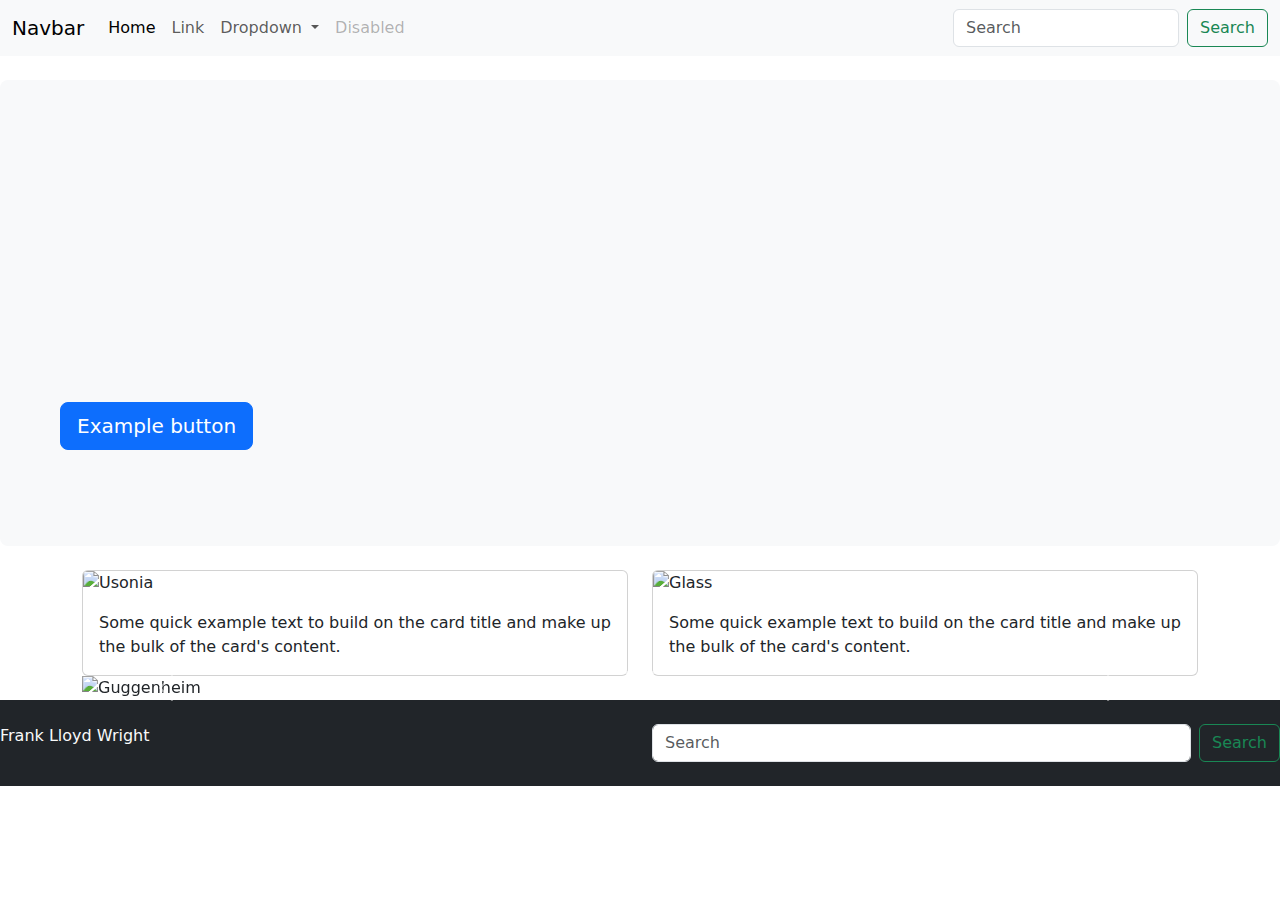
==== bootstrap/index.html @ 6cfae258 "Add files via upload" ====
<!doctype html>
<html lang="en">
  <head>
    <meta charset="utf-8">
    <meta name="viewport" content="width=device-width, initial-scale=1">
    <title>Frank Lloyd Wright Site</title>
      <link href="https://cdn.jsdelivr.net/npm/bootstrap@5.3.3/dist/css/bootstrap.min.css" rel="stylesheet" integrity="sha384-QWTKZyjpPEjISv5WaRU9OFeRpok6YctnYmDr5pNlyT2bRjXh0JMhjY6hW+ALEwIH" crossorigin="anonymous">
      <link href="style.css" rel="stylesheet" type="text/css">
  </head>
  <body>
    <nav class="navbar navbar-expand-lg bg-body-tertiary">
  <div class="container-fluid">
    <a class="navbar-brand" href="#">Navbar</a>
    <button class="navbar-toggler" type="button" data-bs-toggle="collapse" data-bs-target="#navbarSupportedContent" aria-controls="navbarSupportedContent" aria-expanded="false" aria-label="Toggle navigation">
      <span class="navbar-toggler-icon"></span>
    </button>
    <div class="collapse navbar-collapse" id="navbarSupportedContent">
      <ul class="navbar-nav me-auto mb-2 mb-lg-0">
        <li class="nav-item">
          <a class="nav-link active" aria-current="page" href="#">Home</a>
        </li>
        <li class="nav-item">
          <a class="nav-link" href="#">Link</a>
        </li>
        <li class="nav-item dropdown">
          <a class="nav-link dropdown-toggle" href="#" role="button" data-bs-toggle="dropdown" aria-expanded="false">
            Dropdown
          </a>
          <ul class="dropdown-menu">
            <li><a class="dropdown-item" href="#">Action</a></li>
            <li><a class="dropdown-item" href="#">Another action</a></li>
            <li><hr class="dropdown-divider"></li>
            <li><a class="dropdown-item" href="#">Something else here</a></li>
          </ul>
        </li>
        <li class="nav-item">
          <a class="nav-link disabled" aria-disabled="true">Disabled</a>
        </li>
      </ul>
      <form class="d-flex" role="search">
        <input class="form-control me-2" type="search" placeholder="Search" aria-label="Search">
        <button class="btn btn-outline-success" type="submit">Search</button>
      </form>
    </div>
  </div>
</nav>
    <div class="py-4">  
      <div class="p-5 mb-4 bg-body-tertiary rounded-3">
      <div class="container-fluid py-5 water">
        <h1 class="display-5 fw-bold text-light">Custom jumbotron</h1>
        <p class="col-md-8 fs-4 text-light">Using a series of utilities, you can create this jumbotron, just like the one in previous versions of Bootstrap. Check out the examples below for how you can remix and restyle it to your liking.</p>
        <button class="btn btn-primary btn-lg" type="button">Example button</button>
      </div>
    </div>
    <div class="container">
        <div class="row">
            <div class="col">
                        <div class="card">
              <img src="img/usonia.jpg" class="card-img-top" alt="Usonia">
              <div class="card-body">
                <p class="card-text">Some quick example text to build on the card title and make up the bulk of the card's content.</p>
              </div>
            </div>
            </div> 
            <div class="col">
                        <div class="card">
              <img src="img/glass.jpg" class="card-img-top" alt="Glass">
              <div class="card-body">
                <p class="card-text">Some quick example text to build on the card title and make up the bulk of the card's content.</p>
              </div>
            </div>
            
            </div> 
        
        
        </div>
    
        </div>
        
        <div class="container">
            <div id="carouselExampleCaptions" class="carousel slide">
  <div class="carousel-indicators">
    <button type="button" data-bs-target="#carouselExampleCaptions" data-bs-slide-to="0" class="active" aria-current="true" aria-label="Slide 1"></button>
    <button type="button" data-bs-target="#carouselExampleCaptions" data-bs-slide-to="1" aria-label="Slide 2"></button>
    <button type="button" data-bs-target="#carouselExampleCaptions" data-bs-slide-to="2" aria-label="Slide 3"></button>
  </div>
  <div class="carousel-inner">
    <div class="carousel-item active">
      <img src="img/gugg.jpg" class="d-block w-100" alt="Guggenheim">
      <div class="carousel-caption d-none d-md-block">
        <h5>First slide label</h5>
        <p>Some representative placeholder content for the first slide.</p>
      </div>
    </div>
    <div class="carousel-item">
      <img src="img/palmer.jpg" class="d-block w-100" alt="Palmer House">
      <div class="carousel-caption d-none d-md-block">
        <h5>Second slide label</h5>
        <p>Some representative placeholder content for the second slide.</p>
      </div>
    </div>
    <div class="carousel-item">
      <img src="img/fw.jpg" class="d-block w-100" alt="FW">
      <div class="carousel-caption d-none d-md-block">
        <h5>Third slide label</h5>
        <p>Some representative placeholder content for the third slide.</p>
      </div>
    </div>
  </div>
  <button class="carousel-control-prev" type="button" data-bs-target="#carouselExampleCaptions" data-bs-slide="prev">
    <span class="carousel-control-prev-icon" aria-hidden="true"></span>
    <span class="visually-hidden">Previous</span>
  </button>
  <button class="carousel-control-next" type="button" data-bs-target="#carouselExampleCaptions" data-bs-slide="next">
    <span class="carousel-control-next-icon" aria-hidden="true"></span>
    <span class="visually-hidden">Next</span>
  </button>
</div>
        
        </div>
        
        <div class="bg-dark py-4">
            <div class="row">
                <div class="col text-light">
                Frank Lloyd Wright
                </div>
                
                <div class="col">
                    <form class="d-flex" role="search">
        <input class="form-control me-2" type="search" placeholder="Search" aria-label="Search">
        <button class="btn btn-outline-success" type="submit">Search</button>
      </form>
                </div>
            
            
            </div>
        
        </div>
<!--
    <h1>Hello, world!</h1>
      
      <div class="container bg-secondary">
        <div class="row">
          <div class="col-sm align-self-start text-primary"> One of three columns</div> 
            <div class="col-sm align-self-center"> One of three columns</div>
          <div class="col-sm align-self-end"> One of three columns</div>
          </div>
      </div>
        </div> 
-->
      <script src="https://cdn.jsdelivr.net/npm/bootstrap@5.3.3/dist/js/bootstrap.bundle.min.js" integrity="sha384-YvpcrYf0tY3lHB60NNkmXc5s9fDVZLESaAA55NDzOxhy9GkcIdslK1eN7N6jIeHz" crossorigin="anonymous"></script>
      <script src="https://cdn.jsdelivr.net/npm/@popperjs/core@2.11.8/dist/umd/popper.min.js" integrity="sha384-I7E8VVD/ismYTF4hNIPjVp/Zjvgyol6VFvRkX/vR+Vc4jQkC+hVqc2pM8ODewa9r" crossorigin="anonymous"></script>
<script src="https://cdn.jsdelivr.net/npm/bootstrap@5.3.3/dist/js/bootstrap.min.js" integrity="sha384-0pUGZvbkm6XF6gxjEnlmuGrJXVbNuzT9qBBavbLwCsOGabYfZo0T0to5eqruptLy" crossorigin="anonymous"></script>
  </body>
</html>
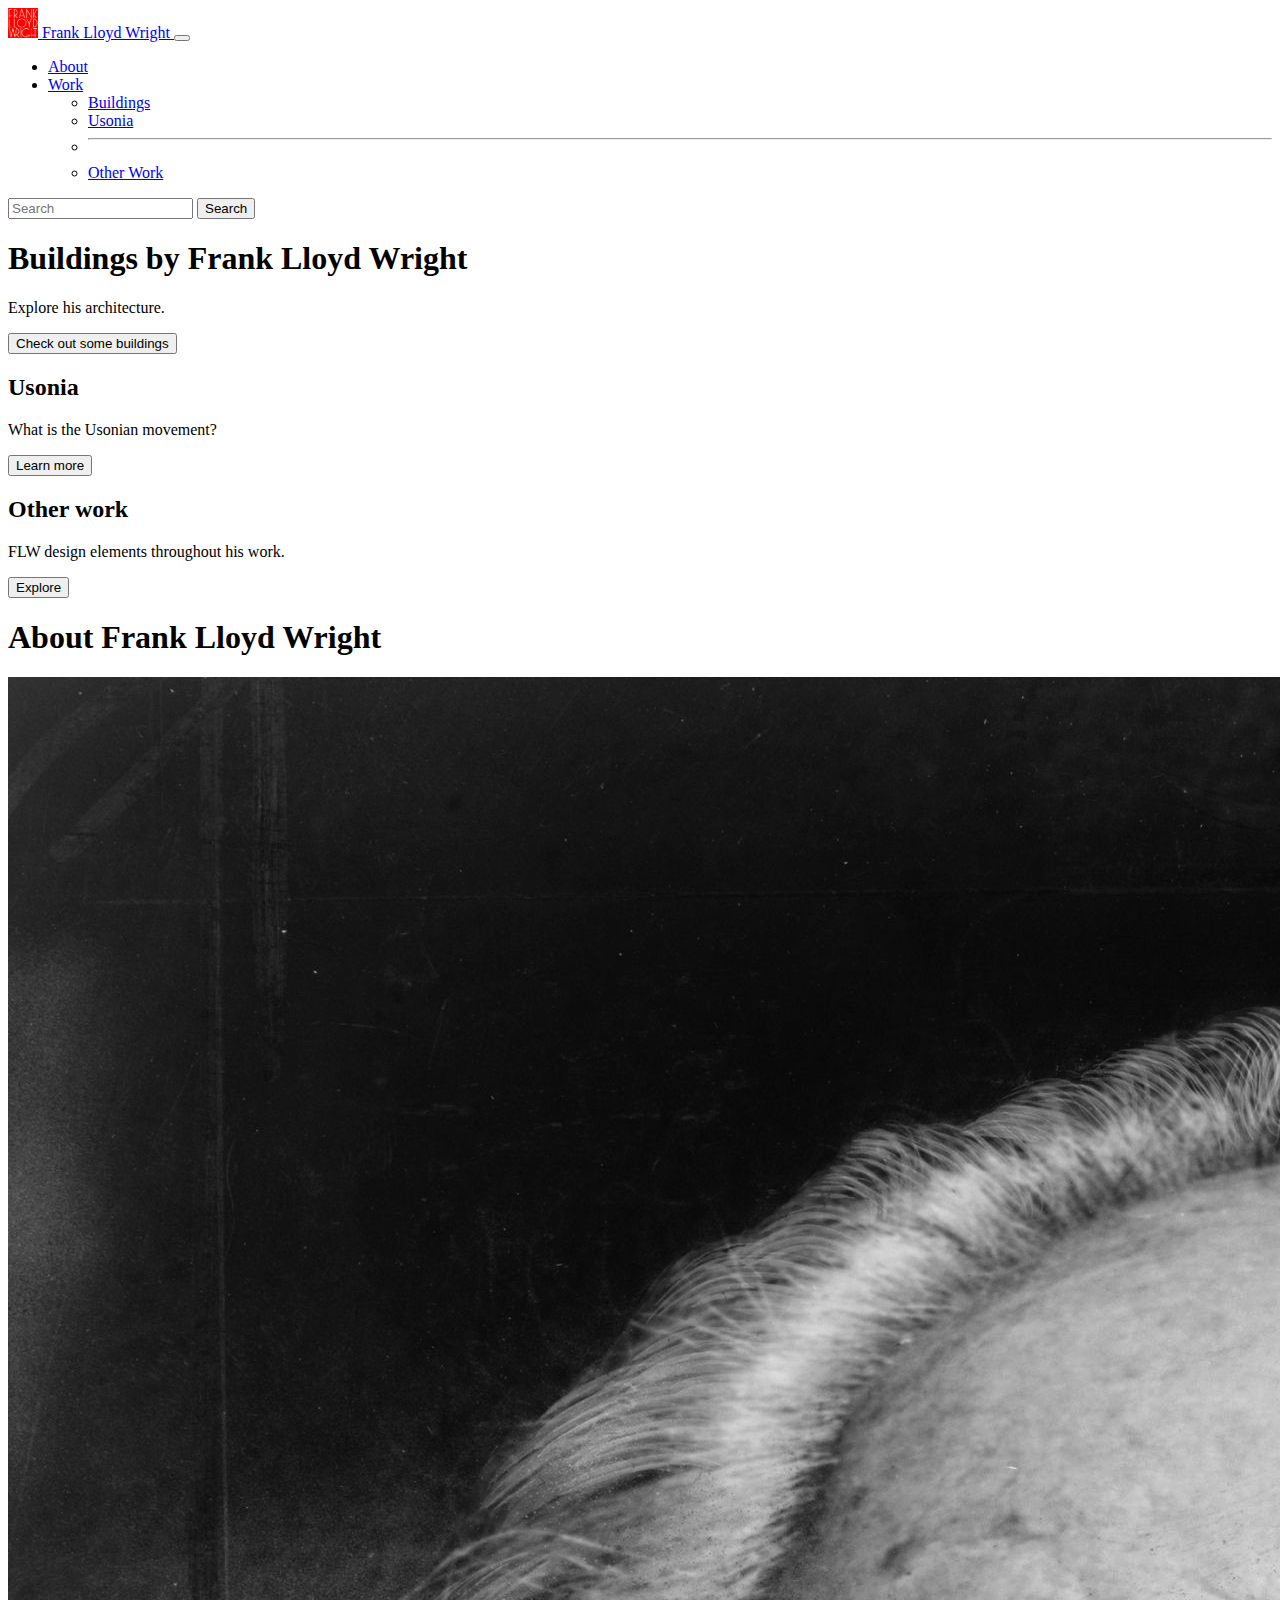
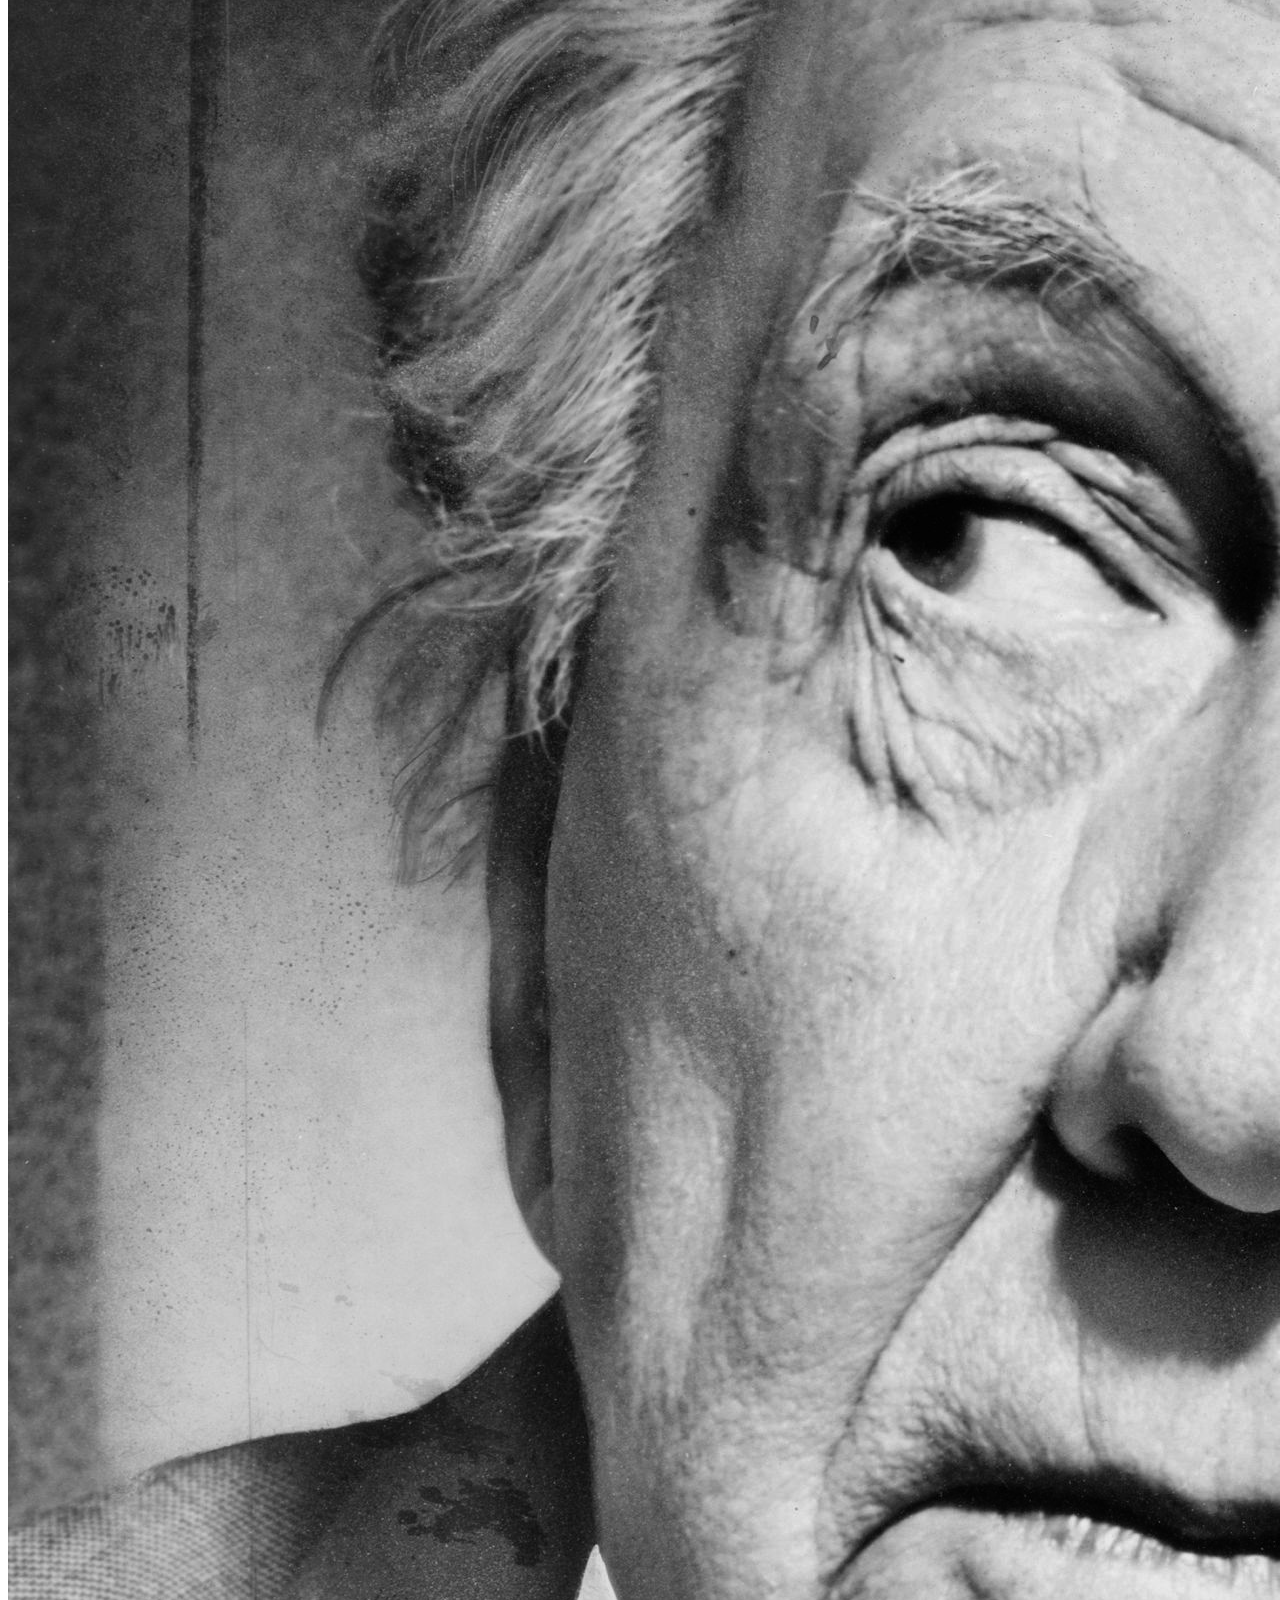
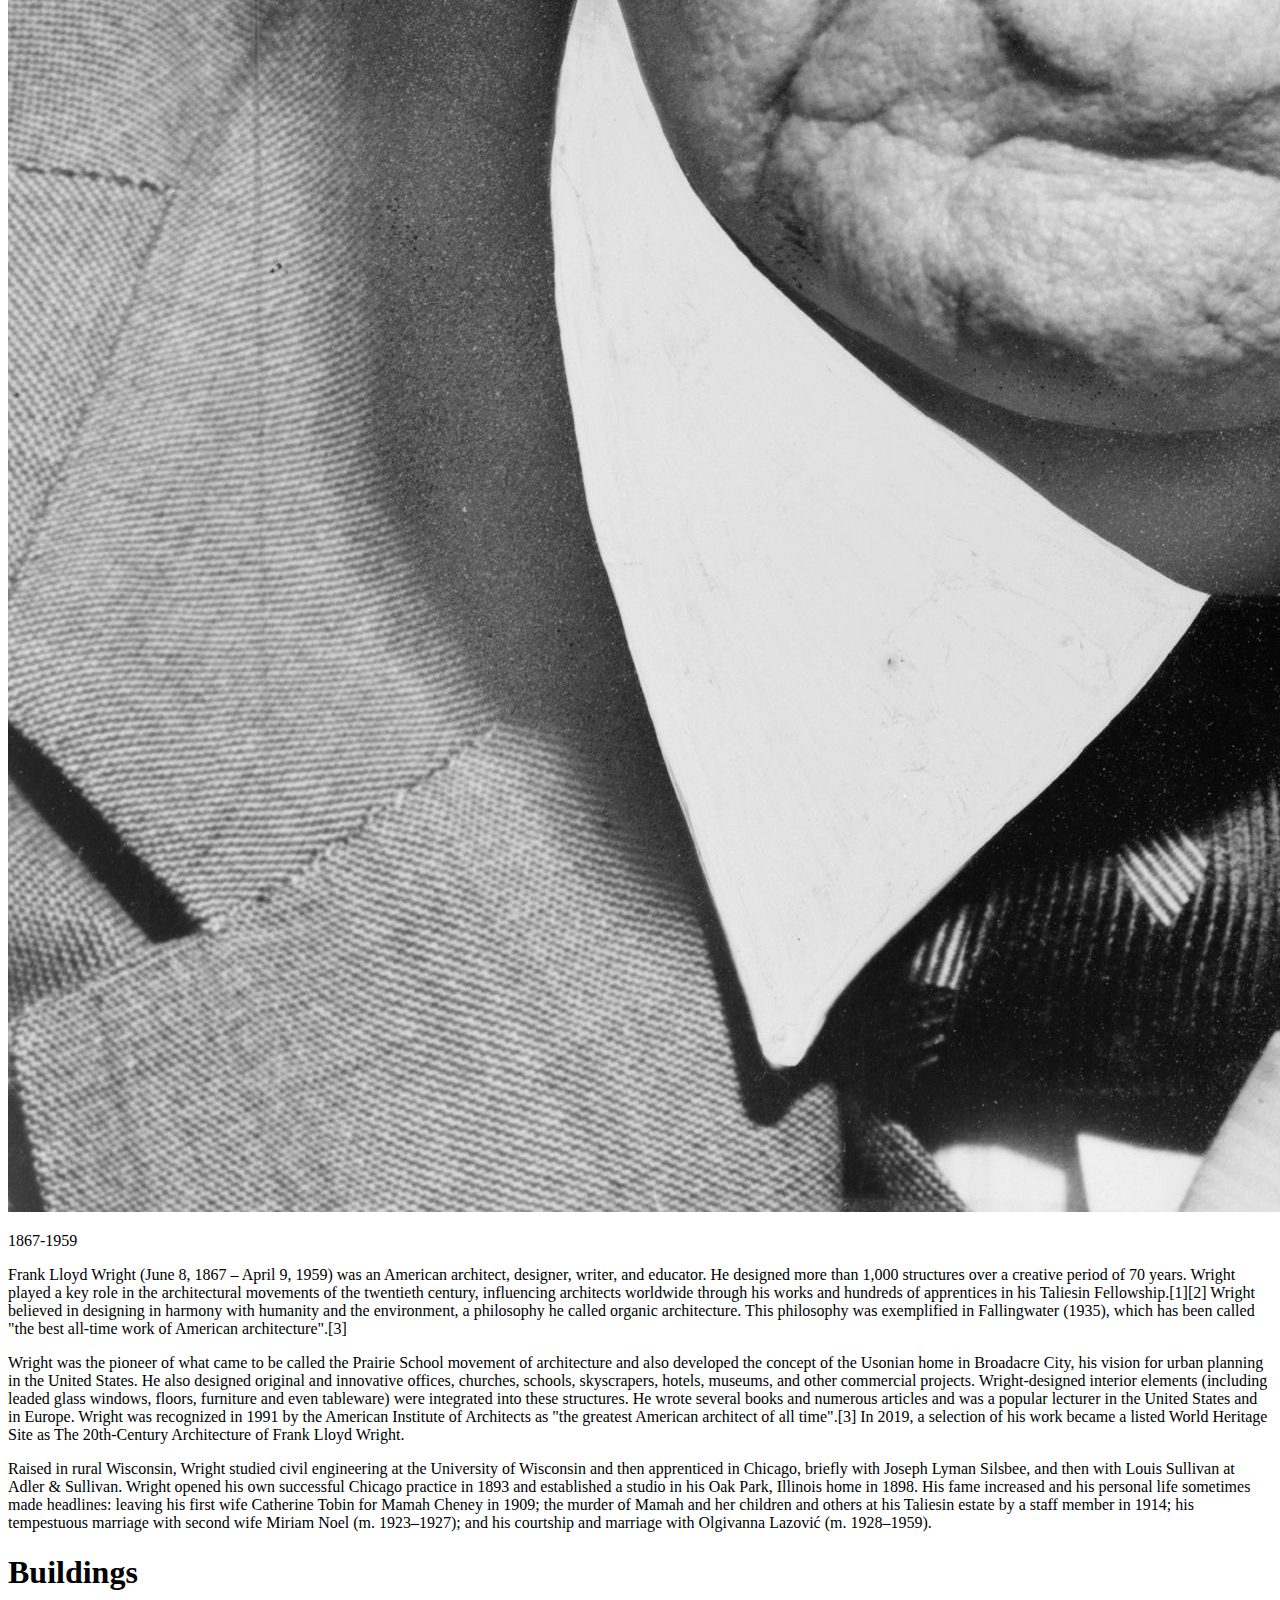
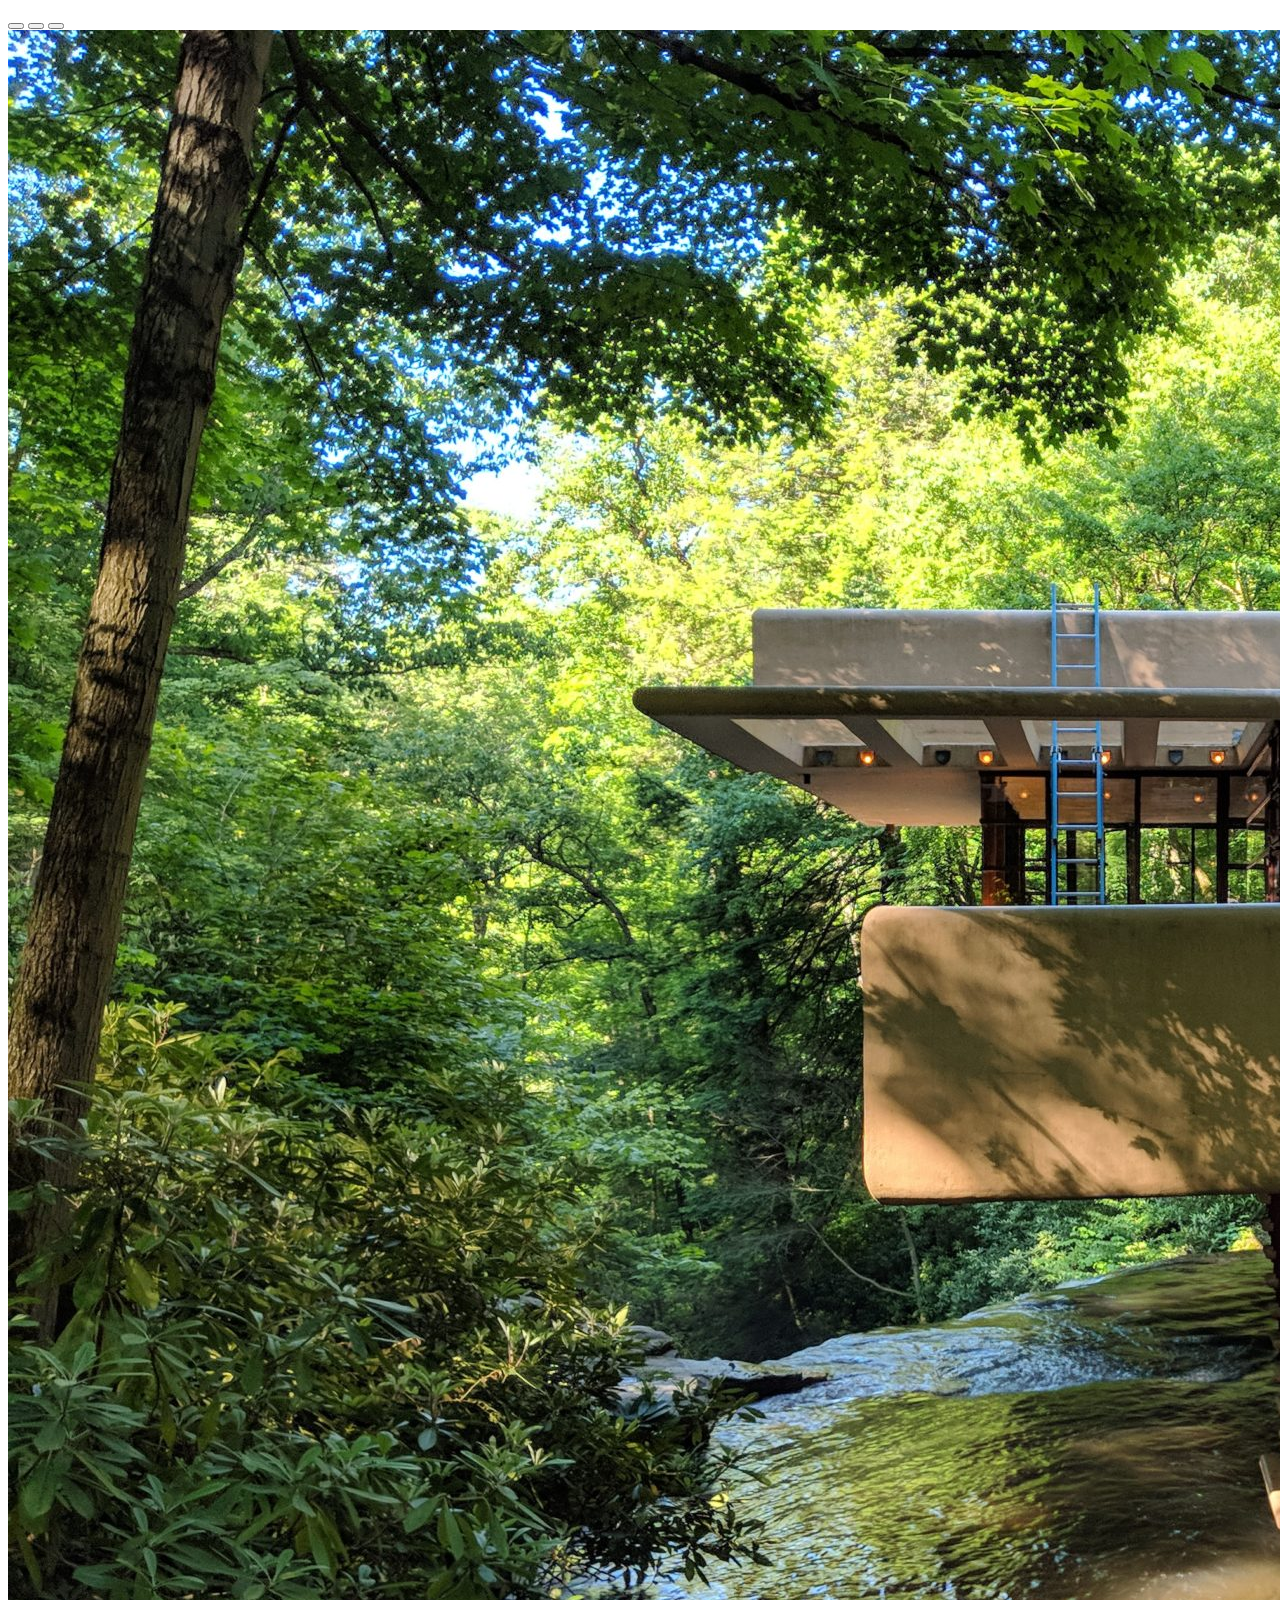
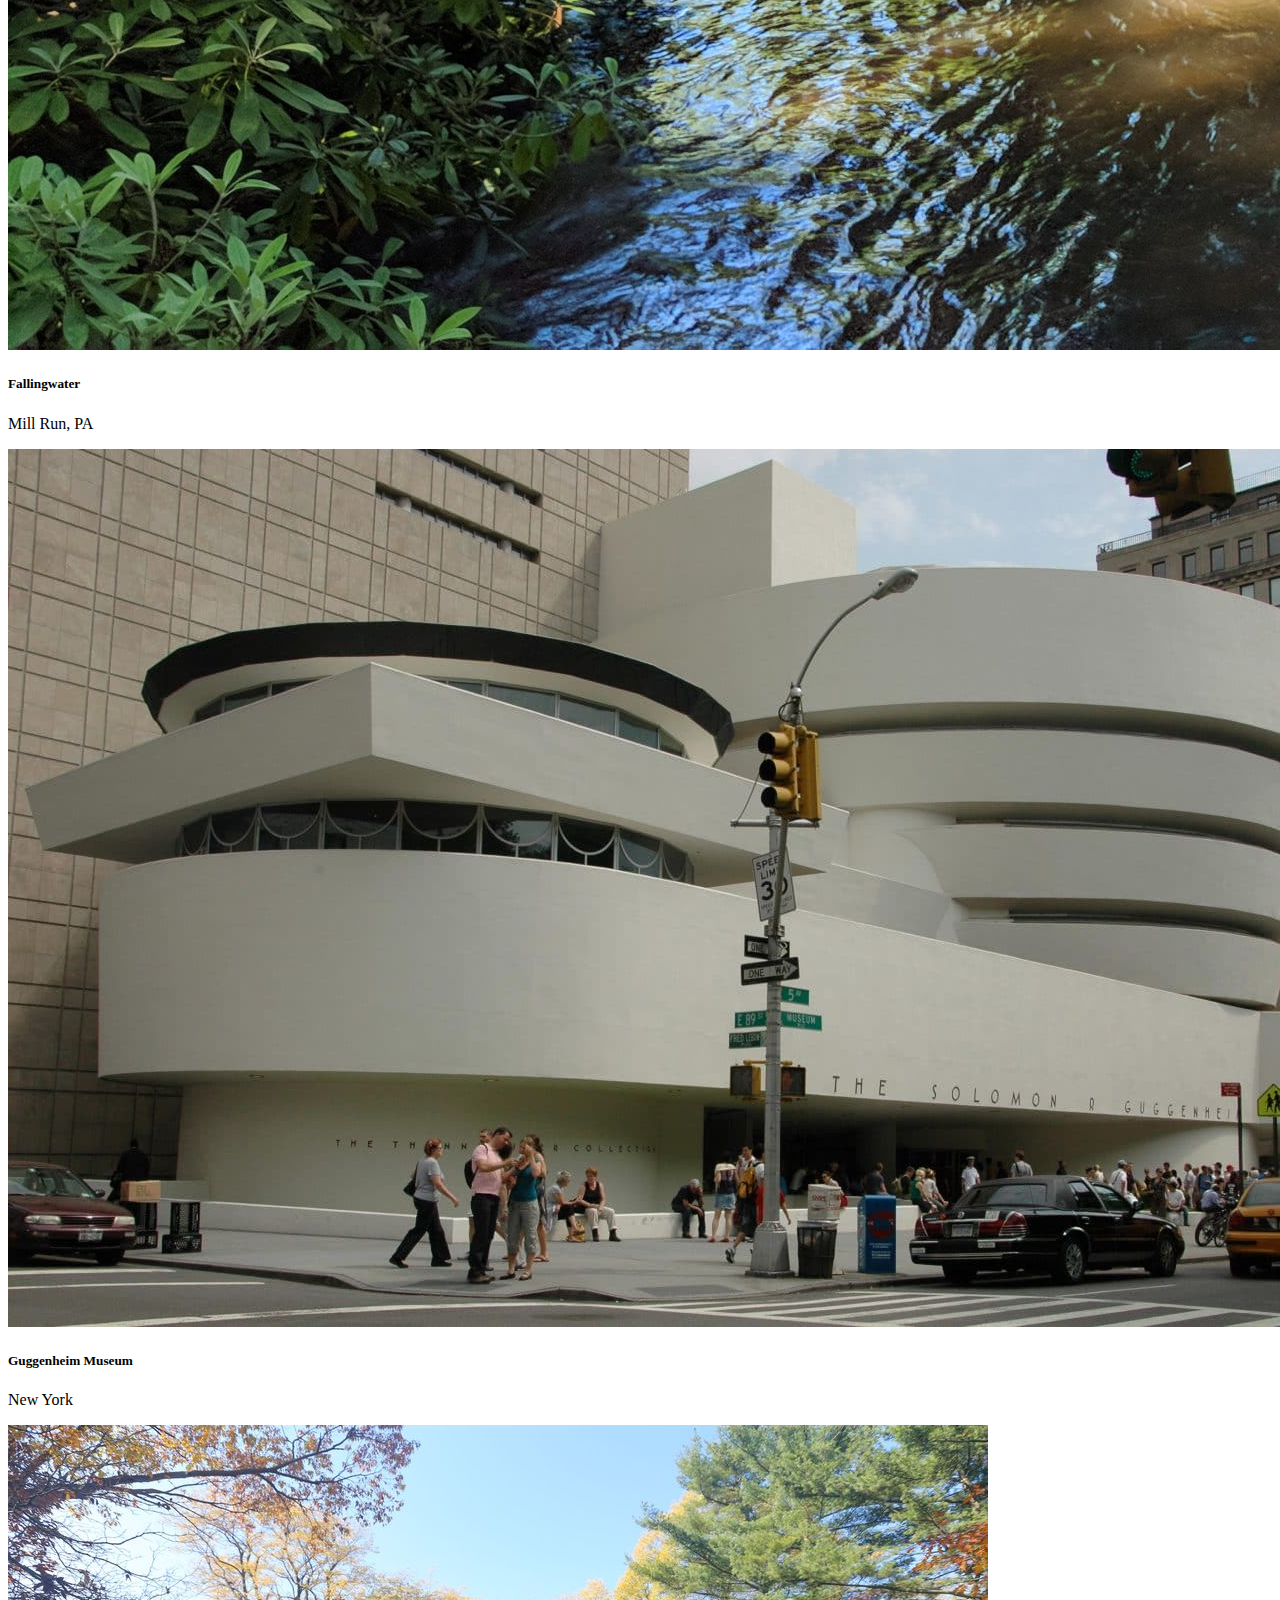
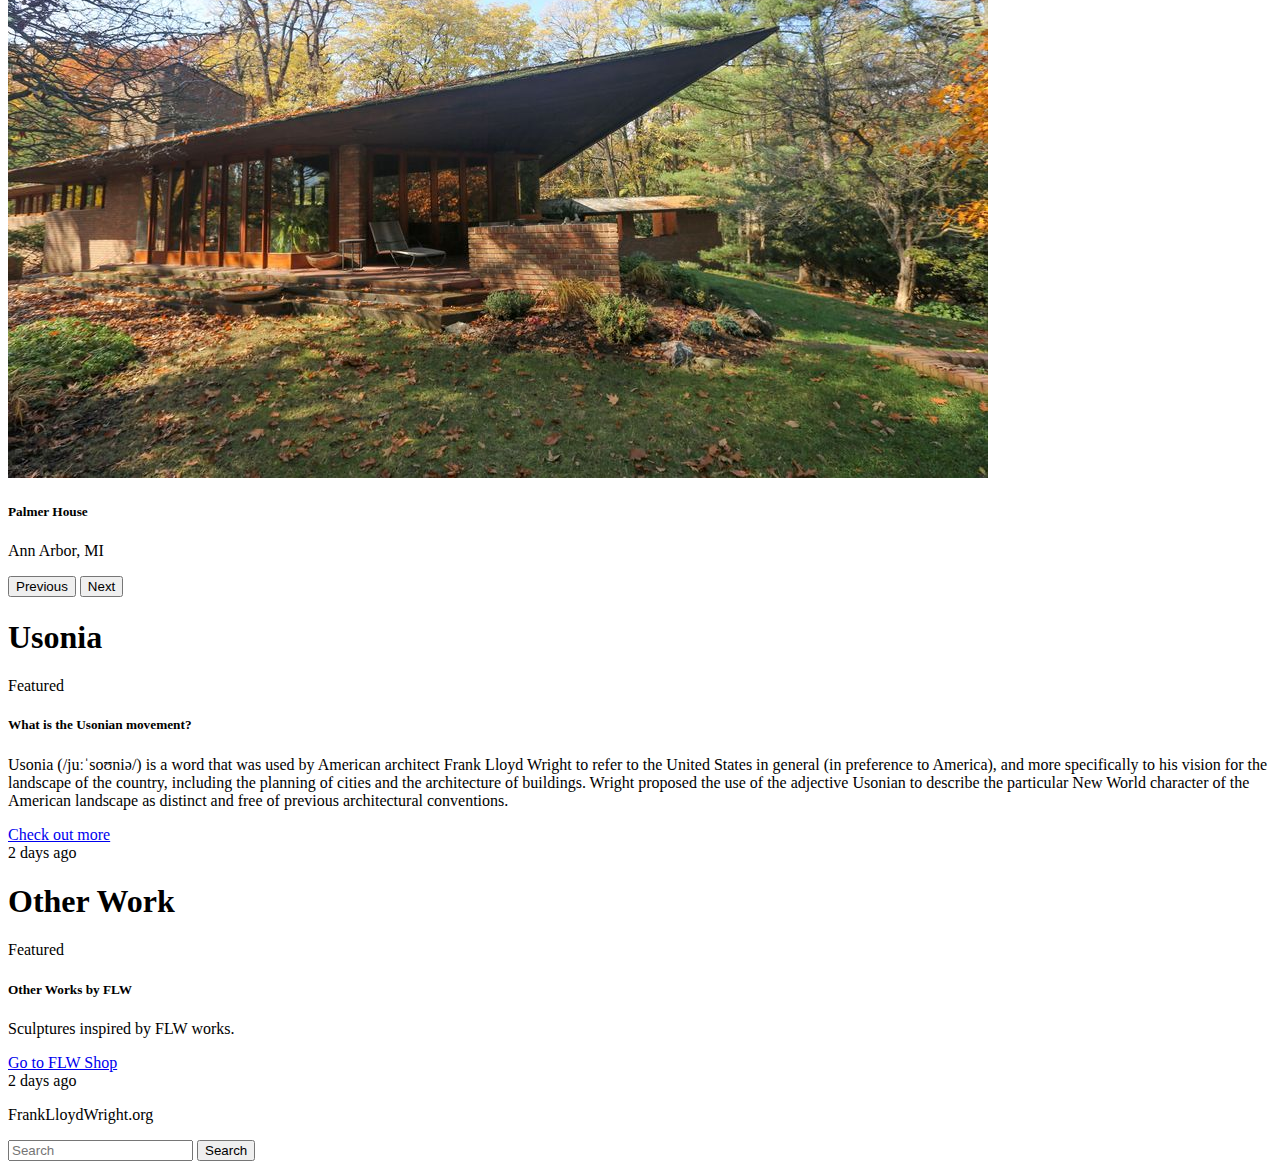
==== commit 447fa194: "Add files via upload" ====
--- a/bootstrap/index.html
+++ b/bootstrap/index.html
@@ -3,39 +3,38 @@
   <head>
     <meta charset="utf-8">
     <meta name="viewport" content="width=device-width, initial-scale=1">
-    <title>Frank Lloyd Wright Site</title>
-      <link href="https://cdn.jsdelivr.net/npm/bootstrap@5.3.3/dist/css/bootstrap.min.css" rel="stylesheet" integrity="sha384-QWTKZyjpPEjISv5WaRU9OFeRpok6YctnYmDr5pNlyT2bRjXh0JMhjY6hW+ALEwIH" crossorigin="anonymous">
-      <link href="style.css" rel="stylesheet" type="text/css">
+    <title>Bootstrap demo</title>
+    <link href="https://cdn.jsdelivr.net/npm/bootstrap@5.2.2/dist/css/bootstrap.min.css" rel="stylesheet" integrity="sha384-Zenh87qX5JnK2Jl0vWa8Ck2rdkQ2Bzep5IDxbcnCeuOxjzrPF/et3URy9Bv1WTRi" crossorigin="anonymous">
+    <link href="css/style.css" type="text/css" rel="stylesheet">
   </head>
   <body>
-    <nav class="navbar navbar-expand-lg bg-body-tertiary">
+    <nav class="navbar navbar-expand-lg bg-light">
   <div class="container-fluid">
-    <a class="navbar-brand" href="#">Navbar</a>
+    <a class="navbar-brand" href="#">
+      <img src="img/logo.jpg" alt="Logo" width="30" height="30" class="d-inline-block align-text-top">
+      Frank Lloyd Wright
+    </a>
     <button class="navbar-toggler" type="button" data-bs-toggle="collapse" data-bs-target="#navbarSupportedContent" aria-controls="navbarSupportedContent" aria-expanded="false" aria-label="Toggle navigation">
       <span class="navbar-toggler-icon"></span>
     </button>
     <div class="collapse navbar-collapse" id="navbarSupportedContent">
       <ul class="navbar-nav me-auto mb-2 mb-lg-0">
+
         <li class="nav-item">
-          <a class="nav-link active" aria-current="page" href="#">Home</a>
-        </li>
-        <li class="nav-item">
-          <a class="nav-link" href="#">Link</a>
+          <a class="nav-link" href="#about">About</a>
         </li>
         <li class="nav-item dropdown">
           <a class="nav-link dropdown-toggle" href="#" role="button" data-bs-toggle="dropdown" aria-expanded="false">
-            Dropdown
+            Work
           </a>
           <ul class="dropdown-menu">
-            <li><a class="dropdown-item" href="#">Action</a></li>
-            <li><a class="dropdown-item" href="#">Another action</a></li>
+            <li><a class="dropdown-item" href="#buildings">Buildings</a></li>
+            <li><a class="dropdown-item" href="#uso">Usonia</a></li>
             <li><hr class="dropdown-divider"></li>
-            <li><a class="dropdown-item" href="#">Something else here</a></li>
+            <li><a class="dropdown-item" href="#other">Other Work</a></li>
           </ul>
         </li>
-        <li class="nav-item">
-          <a class="nav-link disabled" aria-disabled="true">Disabled</a>
-        </li>
+
       </ul>
       <form class="d-flex" role="search">
         <input class="form-control me-2" type="search" placeholder="Search" aria-label="Search">
@@ -44,112 +43,155 @@
     </div>
   </div>
 </nav>
-    <div class="py-4">  
-      <div class="p-5 mb-4 bg-body-tertiary rounded-3">
-      <div class="container-fluid py-5 water">
-        <h1 class="display-5 fw-bold text-light">Custom jumbotron</h1>
-        <p class="col-md-8 fs-4 text-light">Using a series of utilities, you can create this jumbotron, just like the one in previous versions of Bootstrap. Check out the examples below for how you can remix and restyle it to your liking.</p>
-        <button class="btn btn-primary btn-lg" type="button">Example button</button>
+
+  <div class="container py-4">
+      <div class="p-5 mb-4 bg-light rounded-3 water">
+        <div class="container-fluid py-5">
+          <h1 class="display-5 fw-bold text-light">Buildings by Frank Lloyd Wright</h1>
+          <p class="col-md-8 fs-4 text-light">Explore his architecture.</p>
+          <button class="btn btn-primary btn-lg" type="button">Check out some buildings</button>
+        </div>
       </div>
+
+      <div class="row align-items-md-stretch">
+        <div class="col-md-6">
+          <div class="h-100 p-5 text-light border rounded-3 usonia">
+            <h2>Usonia</h2>
+            <p>What is the Usonian movement?</p>
+            <button class="btn btn-outline-light" type="button">Learn more</button>
+          </div>
+        </div>
+        <div class="col-md-6">
+          <div class="h-100 p-5 text-light border rounded-3 glass">
+            <h2>Other work</h2>
+            <p>FLW design elements throughout his work.</p>
+            <button class="btn btn-outline-light" type="button">Explore</button>
+          </div>
+        </div>
+      </div>
+</div>
+
+<div class="container py-5">
+<h1 id="about">About Frank Lloyd Wright</h1>
+<div class="row">
+  <div class="col-4">
+  <div class="card">
+    <img src="img/flwportrait.jpg" class="card-img-top img-fluid" alt="Frank Lloyd Wright">
+    <div class="card-body">
+      <p class="card-text">1867-1959</p>
     </div>
-    <div class="container">
-        <div class="row">
-            <div class="col">
-                        <div class="card">
-              <img src="img/usonia.jpg" class="card-img-top" alt="Usonia">
-              <div class="card-body">
-                <p class="card-text">Some quick example text to build on the card title and make up the bulk of the card's content.</p>
-              </div>
-            </div>
-            </div> 
-            <div class="col">
-                        <div class="card">
-              <img src="img/glass.jpg" class="card-img-top" alt="Glass">
-              <div class="card-body">
-                <p class="card-text">Some quick example text to build on the card title and make up the bulk of the card's content.</p>
-              </div>
-            </div>
-            
-            </div> 
-        
-        
-        </div>
-    
-        </div>
-        
-        <div class="container">
-            <div id="carouselExampleCaptions" class="carousel slide">
+  </div>
+</div>
+  <div class="col-8">
+  <div class="card">
+  <div class="card-body">
+    <p>Frank Lloyd Wright (June 8, 1867 – April 9, 1959) was an American architect, designer, writer, and educator. He designed more than 1,000 structures over a creative period of 70 years. Wright played a key role in the architectural movements of the twentieth century, influencing architects worldwide through his works and hundreds of apprentices in his Taliesin Fellowship.[1][2] Wright believed in designing in harmony with humanity and the environment, a philosophy he called organic architecture. This philosophy was exemplified in Fallingwater (1935), which has been called "the best all-time work of American architecture".[3]</p>
+    <p>
+    Wright was the pioneer of what came to be called the Prairie School movement of architecture and also developed the concept of the Usonian home in Broadacre City, his vision for urban planning in the United States. He also designed original and innovative offices, churches, schools, skyscrapers, hotels, museums, and other commercial projects. Wright-designed interior elements (including leaded glass windows, floors, furniture and even tableware) were integrated into these structures. He wrote several books and numerous articles and was a popular lecturer in the United States and in Europe. Wright was recognized in 1991 by the American Institute of Architects as "the greatest American architect of all time".[3] In 2019, a selection of his work became a listed World Heritage Site as The 20th-Century Architecture of Frank Lloyd Wright.</p>
+
+<p>Raised in rural Wisconsin, Wright studied civil engineering at the University of Wisconsin and then apprenticed in Chicago, briefly with Joseph Lyman Silsbee, and then with Louis Sullivan at Adler & Sullivan. Wright opened his own successful Chicago practice in 1893 and established a studio in his Oak Park, Illinois home in 1898. His fame increased and his personal life sometimes made headlines: leaving his first wife Catherine Tobin for Mamah Cheney in 1909; the murder of Mamah and her children and others at his Taliesin estate by a staff member in 1914; his tempestuous marriage with second wife Miriam Noel (m. 1923–1927); and his courtship and marriage with Olgivanna Lazović (m. 1928–1959).</p>
+  </div>
+</div>
+</div>
+</div>
+
+</div>
+
+<div class="container py-4">
+  <h1 id="buildings">Buildings</h1>
+<div id="carouselExampleIndicators" class="carousel slide" data-bs-ride="true">
   <div class="carousel-indicators">
-    <button type="button" data-bs-target="#carouselExampleCaptions" data-bs-slide-to="0" class="active" aria-current="true" aria-label="Slide 1"></button>
-    <button type="button" data-bs-target="#carouselExampleCaptions" data-bs-slide-to="1" aria-label="Slide 2"></button>
-    <button type="button" data-bs-target="#carouselExampleCaptions" data-bs-slide-to="2" aria-label="Slide 3"></button>
+    <button type="button" data-bs-target="#carouselExampleIndicators" data-bs-slide-to="0" class="active" aria-current="true" aria-label="Slide 1"></button>
+    <button type="button" data-bs-target="#carouselExampleIndicators" data-bs-slide-to="1" aria-label="Slide 2"></button>
+    <button type="button" data-bs-target="#carouselExampleIndicators" data-bs-slide-to="2" aria-label="Slide 3"></button>
   </div>
-  <div class="carousel-inner">
+  <div class="carousel-inner rounded-3">
     <div class="carousel-item active">
+      <img src="img/fallingwater.jpg" class="d-block w-100" alt="Fallingwater">
+      <div class="carousel-caption d-none d-md-block">
+       <h5>Fallingwater</h5>
+       <p>Mill Run, PA</p>
+     </div>
+    </div>
+    <div class="carousel-item">
       <img src="img/gugg.jpg" class="d-block w-100" alt="Guggenheim">
       <div class="carousel-caption d-none d-md-block">
-        <h5>First slide label</h5>
-        <p>Some representative placeholder content for the first slide.</p>
-      </div>
+       <h5>Guggenheim Museum</h5>
+       <p>New York</p>
+     </div>
     </div>
     <div class="carousel-item">
-      <img src="img/palmer.jpg" class="d-block w-100" alt="Palmer House">
+      <img src="img/palmer.jpg" class="d-block w-100" alt="Palmer">
       <div class="carousel-caption d-none d-md-block">
-        <h5>Second slide label</h5>
-        <p>Some representative placeholder content for the second slide.</p>
-      </div>
-    </div>
-    <div class="carousel-item">
-      <img src="img/fw.jpg" class="d-block w-100" alt="FW">
-      <div class="carousel-caption d-none d-md-block">
-        <h5>Third slide label</h5>
-        <p>Some representative placeholder content for the third slide.</p>
-      </div>
+       <h5>Palmer House</h5>
+       <p>Ann Arbor, MI</p>
+     </div>
     </div>
   </div>
-  <button class="carousel-control-prev" type="button" data-bs-target="#carouselExampleCaptions" data-bs-slide="prev">
+  <button class="carousel-control-prev" type="button" data-bs-target="#carouselExampleIndicators" data-bs-slide="prev">
     <span class="carousel-control-prev-icon" aria-hidden="true"></span>
     <span class="visually-hidden">Previous</span>
   </button>
-  <button class="carousel-control-next" type="button" data-bs-target="#carouselExampleCaptions" data-bs-slide="next">
+  <button class="carousel-control-next" type="button" data-bs-target="#carouselExampleIndicators" data-bs-slide="next">
     <span class="carousel-control-next-icon" aria-hidden="true"></span>
     <span class="visually-hidden">Next</span>
   </button>
 </div>
-        
-        </div>
-        
-        <div class="bg-dark py-4">
-            <div class="row">
-                <div class="col text-light">
-                Frank Lloyd Wright
-                </div>
-                
-                <div class="col">
-                    <form class="d-flex" role="search">
+</div>
+</div>
+
+<div class="container py-4">
+  <h1 id="uso">Usonia</h1>
+  <div class="card text-center">
+
+    <div class="card-header">
+      Featured
+    </div>
+    <div class="card-body">
+      <h5 class="card-title">What is the Usonian movement?</h5>
+      <p class="card-text">Usonia (/juːˈsoʊniə/) is a word that was used by American architect Frank Lloyd Wright to refer to the United States in general (in preference to America), and more specifically to his vision for the landscape of the country, including the planning of cities and the architecture of buildings. Wright proposed the use of the adjective Usonian to describe the particular New World character of the American landscape as distinct and free of previous architectural conventions.</p>
+      <a href="https://franklloydwright.org/style/usonian/" class="btn btn-primary">Check out more</a>
+    </div>
+    <div class="card-footer text-muted">
+      2 days ago
+    </div>
+  </div>
+</div>
+  <div class="container py-4">
+    <h1 id="other">Other Work</h1>
+    <div class="card text-center">
+
+      <div class="card-header">
+        Featured
+      </div>
+      <div class="card-body">
+        <h5 class="card-title">Other Works by FLW</h5>
+        <p class="card-text">Sculptures inspired by FLW works.</p>
+        <a href="https://shop.franklloydwright.org/collections/garden-sculptures?_ga=2.57327459.875797684.1667856647-976596442.1667215348" class="btn btn-primary">Go to FLW Shop</a>
+      </div>
+      <div class="card-footer text-muted">
+        2 days ago
+      </div>
+    </div>
+
+
+</div>
+
+<div class="px-4 py-4 bg-dark">
+  <div class="row">
+  <div class="col-6">
+    <p class="text-light text-center">FrankLloydWright.org</p>
+  </div>
+  <div class="col-6">
+    <form class="d-flex" role="search">
         <input class="form-control me-2" type="search" placeholder="Search" aria-label="Search">
         <button class="btn btn-outline-success" type="submit">Search</button>
       </form>
-                </div>
-            
-            
-            </div>
-        
-        </div>
-<!--
-    <h1>Hello, world!</h1>
-      
-      <div class="container bg-secondary">
-        <div class="row">
-          <div class="col-sm align-self-start text-primary"> One of three columns</div> 
-            <div class="col-sm align-self-center"> One of three columns</div>
-          <div class="col-sm align-self-end"> One of three columns</div>
-          </div>
-      </div>
-        </div> 
--->
-      <script src="https://cdn.jsdelivr.net/npm/bootstrap@5.3.3/dist/js/bootstrap.bundle.min.js" integrity="sha384-YvpcrYf0tY3lHB60NNkmXc5s9fDVZLESaAA55NDzOxhy9GkcIdslK1eN7N6jIeHz" crossorigin="anonymous"></script>
-      <script src="https://cdn.jsdelivr.net/npm/@popperjs/core@2.11.8/dist/umd/popper.min.js" integrity="sha384-I7E8VVD/ismYTF4hNIPjVp/Zjvgyol6VFvRkX/vR+Vc4jQkC+hVqc2pM8ODewa9r" crossorigin="anonymous"></script>
-<script src="https://cdn.jsdelivr.net/npm/bootstrap@5.3.3/dist/js/bootstrap.min.js" integrity="sha384-0pUGZvbkm6XF6gxjEnlmuGrJXVbNuzT9qBBavbLwCsOGabYfZo0T0to5eqruptLy" crossorigin="anonymous"></script>
+    </div>
+  </div>
+</div>
+
+
+    <script src="https://cdn.jsdelivr.net/npm/bootstrap@5.2.2/dist/js/bootstrap.bundle.min.js" integrity="sha384-OERcA2EqjJCMA+/3y+gxIOqMEjwtxJY7qPCqsdltbNJuaOe923+mo//f6V8Qbsw3" crossorigin="anonymous"></script>
   </body>
-</html>+</html>
